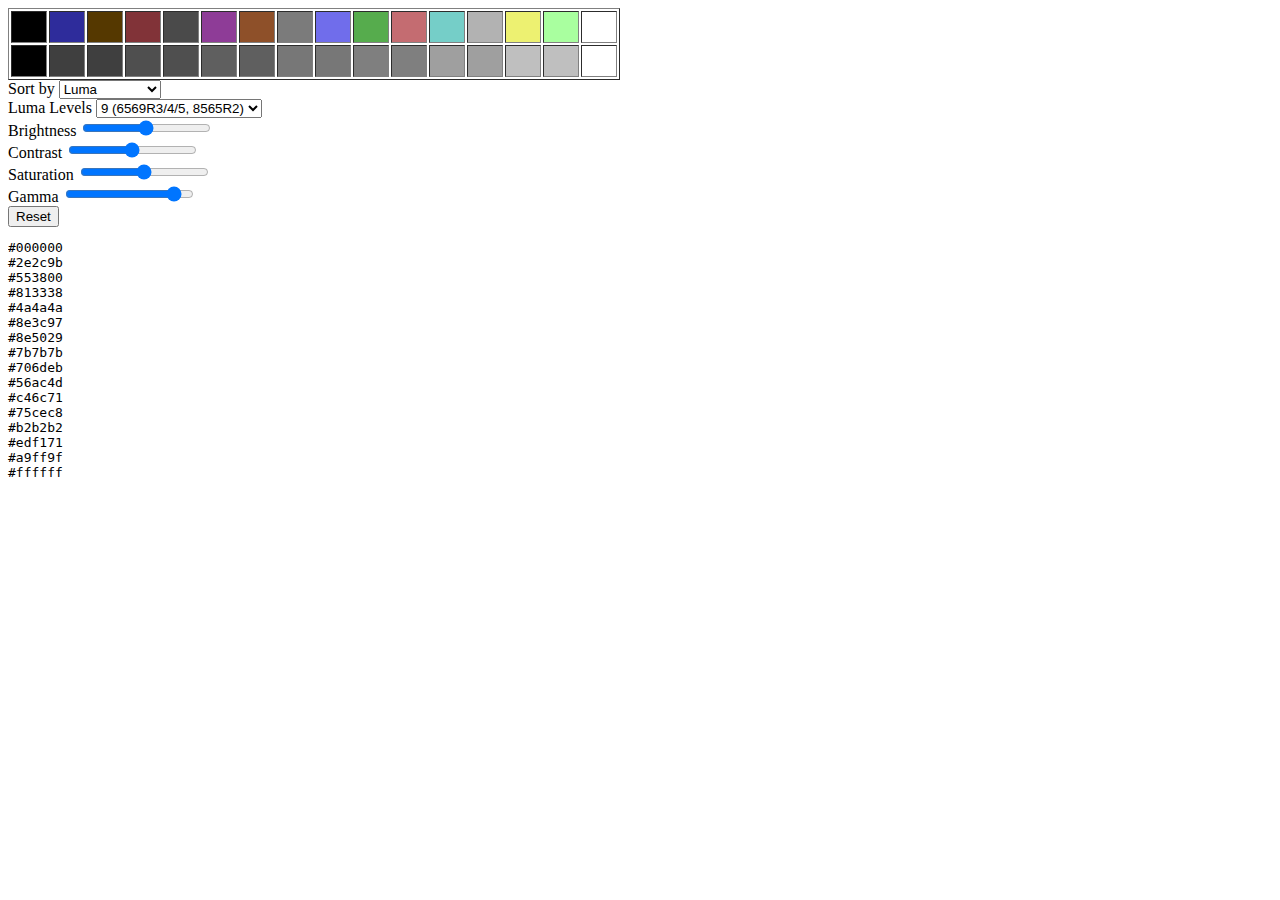
==== colors/index.html @ c3ace061 "colors: added gamma" ====
<head>
<script src="script.js"></script>
<style>
.colbox {
	width: 2em;
	height: 2em;
}
</style>

</head>

<body>

	<table border="1">
		<tr>
			<td class="colbox" id="col0"></td>
			<td class="colbox" id="col1"></td>
			<td class="colbox" id="col2"></td>
			<td class="colbox" id="col3"></td>
			<td class="colbox" id="col4"></td>
			<td class="colbox" id="col5"></td>
			<td class="colbox" id="col6"></td>
			<td class="colbox" id="col7"></td>
			<td class="colbox" id="col8"></td>
			<td class="colbox" id="col9"></td>
			<td class="colbox" id="col10"></td>
			<td class="colbox" id="col11"></td>
			<td class="colbox" id="col12"></td>
			<td class="colbox" id="col13"></td>
			<td class="colbox" id="col14"></td>
			<td class="colbox" id="col15"></td>
		</tr>
		<tr>
			<td class="colbox" id="ycol0"></td>
			<td class="colbox" id="ycol1"></td>
			<td class="colbox" id="ycol2"></td>
			<td class="colbox" id="ycol3"></td>
			<td class="colbox" id="ycol4"></td>
			<td class="colbox" id="ycol5"></td>
			<td class="colbox" id="ycol6"></td>
			<td class="colbox" id="ycol7"></td>
			<td class="colbox" id="ycol8"></td>
			<td class="colbox" id="ycol9"></td>
			<td class="colbox" id="ycol10"></td>
			<td class="colbox" id="ycol11"></td>
			<td class="colbox" id="ycol12"></td>
			<td class="colbox" id="ycol13"></td>
			<td class="colbox" id="ycol14"></td>
			<td class="colbox" id="ycol15"></td>
		</tr>
	</table>

<label for="sortby">Sort by</label>
<select name="sortby" id="sortby" onChange="refresh();">
    <option value="sortby0">Luma</option>
    <option value="sortby1">Palette Order</option>
</select>
<br/>
<label for="lumalevels">Luma Levels</label>
<select name="lumalevels" id="lumalevels" onChange="refresh();">
    <option value="lumalevels0">5 (6569R1)</option>
    <option selected value="lumalevels1">9 (6569R3/4/5, 8565R2)</option>
</select>
<br/>
<label for="brightness">Brightness</label>
<input id="brightness" type="range" min="1" max="100" class="slider" oninput="refresh();">
<br/>
<label for="contrast">Contrast</label>
<input id="contrast" type="range" min="1" max="200" class="slider" oninput="refresh();">
<br/>
<label for="saturation">Saturation</label>
<input id="saturation" type="range" min="1" max="100" class="slider" oninput="refresh();">
<br/>
<label for="gamma">Gamma</label>
<input id="gamma" type="range" min="10" max="30" class="slider" oninput="refresh();">

<br/>
<button type="button" onclick="reset();">Reset</button>

<pre id="hexcolors">

</pre>

</body>
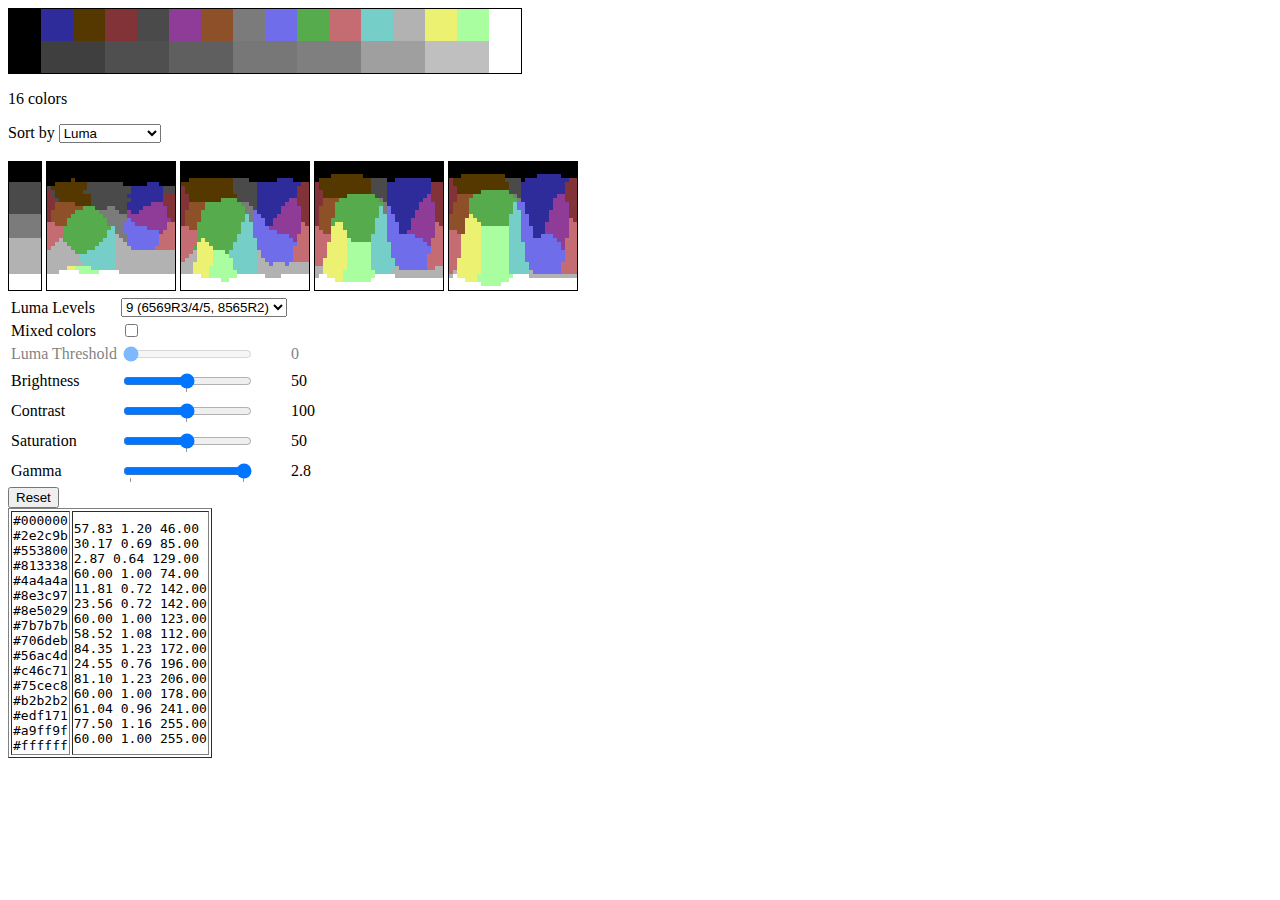
==== commit 900011f5: "colors: cleanups" ====
--- a/colors/index.html
+++ b/colors/index.html
@@ -3,8 +3,17 @@
 <script src="script.js"></script>
 <style>
 .colbox {
+	border: none;
+	border-collapse: collapse;
+	padding: 0px;
+	margin: 0px;
 	width: 2em;
 	height: 2em;
+}
+
+#colors {
+	border-spacing: 0px 0px;
+	border: 1px solid black;
 }
 </style>
 
@@ -12,74 +21,134 @@
 
 <body>
 
-	<table border="1">
+	<table id="colors">
+		<tr id="row1"></tr>
+		<tr id="row2"></tr>
+	</table>
+	<p><span id="numcol"></span> colors</p>
+
+	<label for="sortby">Sort by</label>
+	<select name="sortby" id="sortby" onChange="refresh();">
+	    <option value="sortby0">Luma</option>
+	    <option value="sortby1">Hue</option>
+	    <option value="sortby2">Palette Order</option>
+	</select>
+	<br/>
+	<br/>
+	<div id="colorspace" onmousedown="hideColorspace(true);" onmouseup="hideColorspace(false);">
+		<div id="colorspace_rgb"></div>
+		<div id="colorspace_mapped"></div>
+	</div>
+
+	<table>
 		<tr>
-			<td class="colbox" id="col0"></td>
-			<td class="colbox" id="col1"></td>
-			<td class="colbox" id="col2"></td>
-			<td class="colbox" id="col3"></td>
-			<td class="colbox" id="col4"></td>
-			<td class="colbox" id="col5"></td>
-			<td class="colbox" id="col6"></td>
-			<td class="colbox" id="col7"></td>
-			<td class="colbox" id="col8"></td>
-			<td class="colbox" id="col9"></td>
-			<td class="colbox" id="col10"></td>
-			<td class="colbox" id="col11"></td>
-			<td class="colbox" id="col12"></td>
-			<td class="colbox" id="col13"></td>
-			<td class="colbox" id="col14"></td>
-			<td class="colbox" id="col15"></td>
+			<td>
+				<label for="lumalevels">Luma Levels</label>
+			</td>
+			<td>
+				<select name="lumalevels" id="lumalevels" onChange="refresh();">
+				    <option value="lumalevels0">5 (6569R1)</option>
+				    <option selected value="lumalevels1">9 (6569R3/4/5, 8565R2)</option>
+				</select>
+			</td>
 		</tr>
 		<tr>
-			<td class="colbox" id="ycol0"></td>
-			<td class="colbox" id="ycol1"></td>
-			<td class="colbox" id="ycol2"></td>
-			<td class="colbox" id="ycol3"></td>
-			<td class="colbox" id="ycol4"></td>
-			<td class="colbox" id="ycol5"></td>
-			<td class="colbox" id="ycol6"></td>
-			<td class="colbox" id="ycol7"></td>
-			<td class="colbox" id="ycol8"></td>
-			<td class="colbox" id="ycol9"></td>
-			<td class="colbox" id="ycol10"></td>
-			<td class="colbox" id="ycol11"></td>
-			<td class="colbox" id="ycol12"></td>
-			<td class="colbox" id="ycol13"></td>
-			<td class="colbox" id="ycol14"></td>
-			<td class="colbox" id="ycol15"></td>
+			<td>
+				<label for="mixedcols">Mixed colors</label>
+			</td>
+			<td>
+				<input type="checkbox" id="mixedcols" onclick="refresh()">
+			</td>
+		</tr>
+		<tr id="lumathreshold_div">
+			<td>
+				<label for="lumathreshold">Luma Threshold</label>
+			</td>
+			<td>
+				<input id="lumathreshold" type="range" min="0" max="310" class="slider" oninput="refresh();">
+			</td>
+			<td>
+				<span id="lumathreshold_val"></span>
+			</td>
+		</tr>
+		<tr>
+			<td>
+				<label for="brightness">Brightness</label>
+			</td>
+			<td>
+				<input id="brightness" type="range" min="1" max="100" class="slider" list="slbrightness" oninput="refresh();">
+				<datalist id="slbrightness">
+				    <option>50</option>
+				</datalist>
+			</td>
+			<td>
+				<span id="brightness_val"></span>
+			</td>
+		</tr>
+		<tr>
+			<td>
+				<label for="contrast">Contrast</label>
+			</td>
+			<td>
+				<input id="contrast" type="range" min="1" max="200" class="slider" list="slcontrast" oninput="refresh();">
+				<datalist id="slcontrast">
+				    <option>100</option>
+				</datalist>
+			</td>
+			<td>
+				<span id="contrast_val"></span>
+			</td>
+		</tr>
+		<tr>
+			<td>
+				<label for="saturation">Saturation</label>
+			</td>
+			<td>
+				<input id="saturation" type="range" min="1" max="100" class="slider" list="slsaturation" oninput="refresh();">
+				<datalist id="slsaturation">
+				    <option>50</option>
+				</datalist>
+			</td>
+			<td>
+				<span id="saturation_val"></span>
+			</td>
+		</tr>
+		<tr>
+			<td>
+				<label for="gamma">Gamma</label>
+			</td>
+			<td>
+				<input id="gamma" type="range" min="22" max="28" class="slider" list="slgamma" oninput="refresh();">
+				<datalist id="slgamma">
+				    <option>22</option>
+				    <option>28</option>
+				</datalist>
+			</td>
+			<td>
+				<span id="gamma_val"></span>
+			</td>
 		</tr>
 	</table>
 
-<label for="sortby">Sort by</label>
-<select name="sortby" id="sortby" onChange="refresh();">
-    <option value="sortby0">Luma</option>
-    <option value="sortby1">Palette Order</option>
-</select>
-<br/>
-<label for="lumalevels">Luma Levels</label>
-<select name="lumalevels" id="lumalevels" onChange="refresh();">
-    <option value="lumalevels0">5 (6569R1)</option>
-    <option selected value="lumalevels1">9 (6569R3/4/5, 8565R2)</option>
-</select>
-<br/>
-<label for="brightness">Brightness</label>
-<input id="brightness" type="range" min="1" max="100" class="slider" oninput="refresh();">
-<br/>
-<label for="contrast">Contrast</label>
-<input id="contrast" type="range" min="1" max="200" class="slider" oninput="refresh();">
-<br/>
-<label for="saturation">Saturation</label>
-<input id="saturation" type="range" min="1" max="100" class="slider" oninput="refresh();">
-<br/>
-<label for="gamma">Gamma</label>
-<input id="gamma" type="range" min="10" max="30" class="slider" oninput="refresh();">
+	<button type="button" onclick="reset();">Reset</button>
 
-<br/>
-<button type="button" onclick="reset();">Reset</button>
+	<table border="1">
+		<tr>
+			<td><pre id="hexcolors"></pre>
+			<td><pre id="hsbcolors"></pre>
+		</tr>
+	</table>
 
-<pre id="hexcolors">
-
-</pre>
 
 </body>
+
+<!--
+
+https://www.pepto.de/projects/colorvic/
+http://hitmen.c02.at/temp/palstuff/
+https://kodiak64.com/blog/luma-driven-graphics-on-c64
+https://ilesj.wordpress.com/2016/03/30/old-vic-ii-colors-and-color-blending/
+https://csdb.dk/forums/?roomid=13&topicid=90011&showallposts=1
+https://og2t.github.io/retro-palette-explorer/
+
+-->
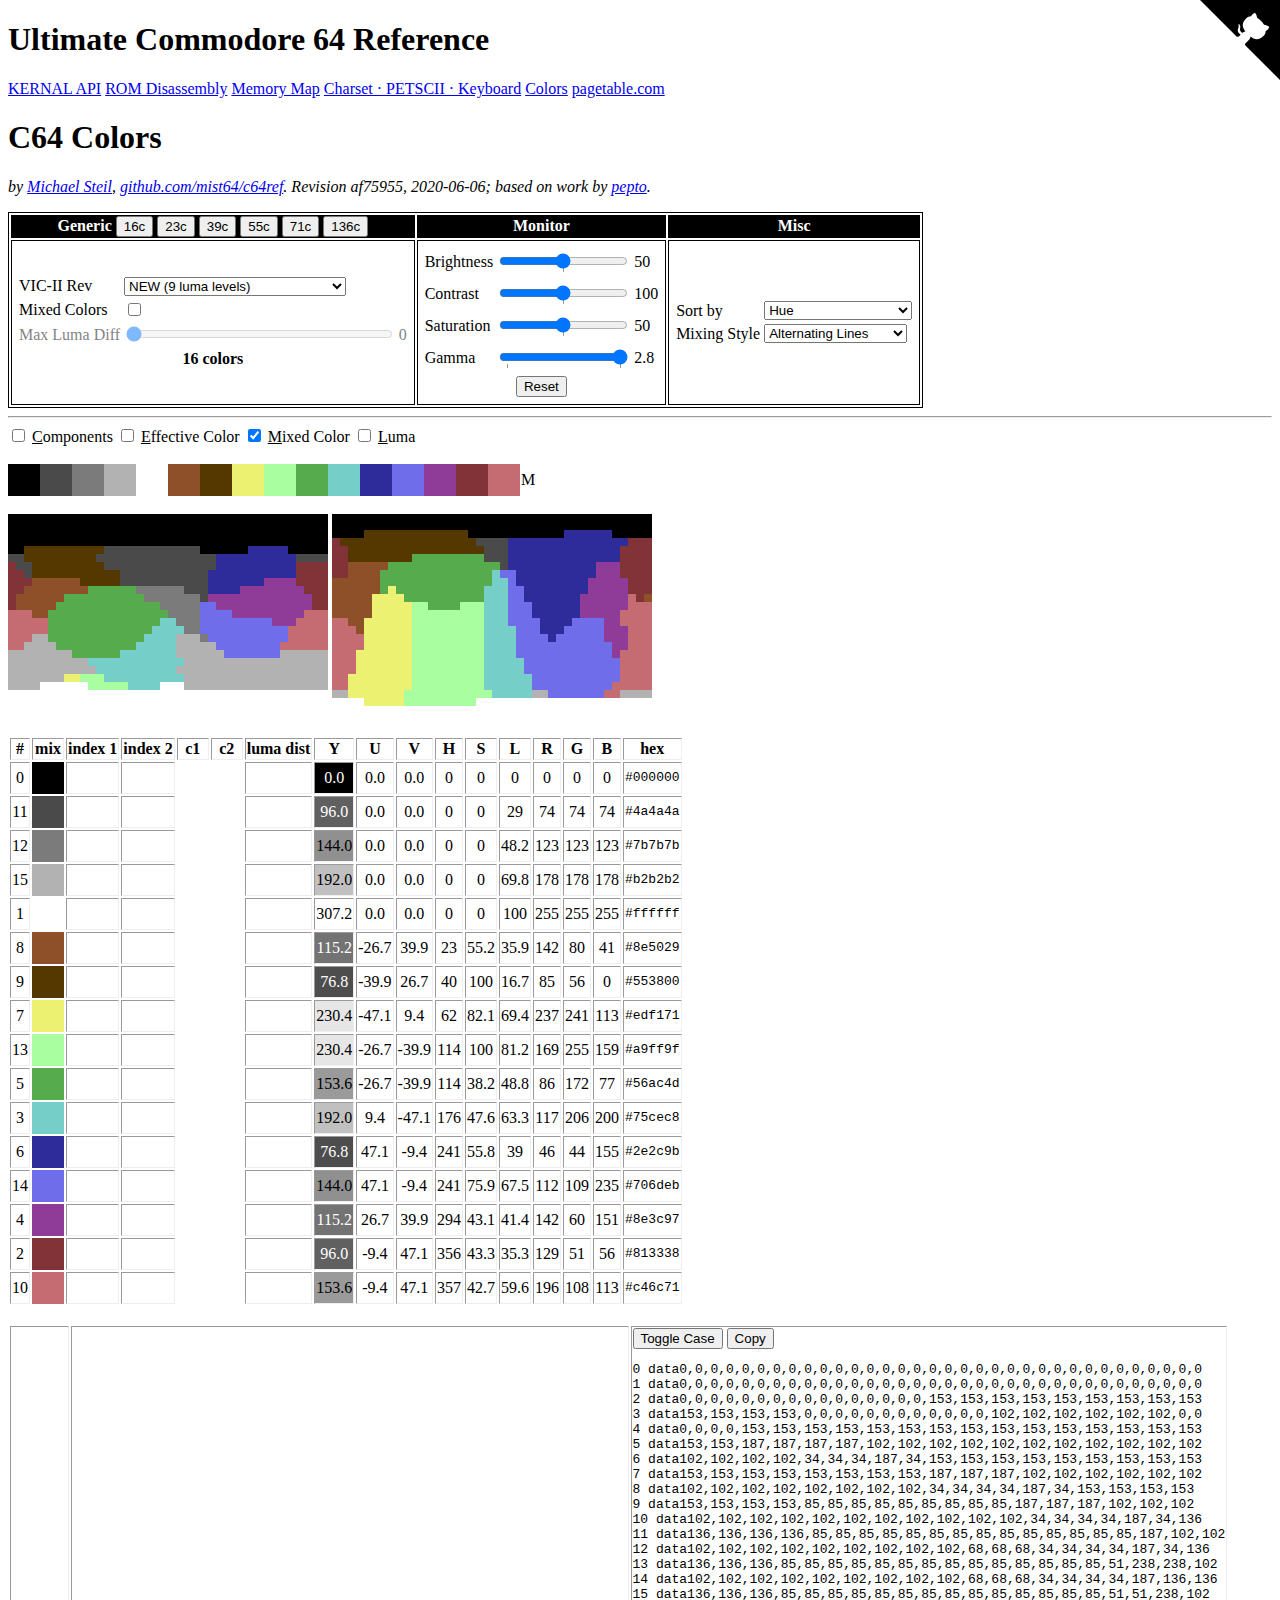
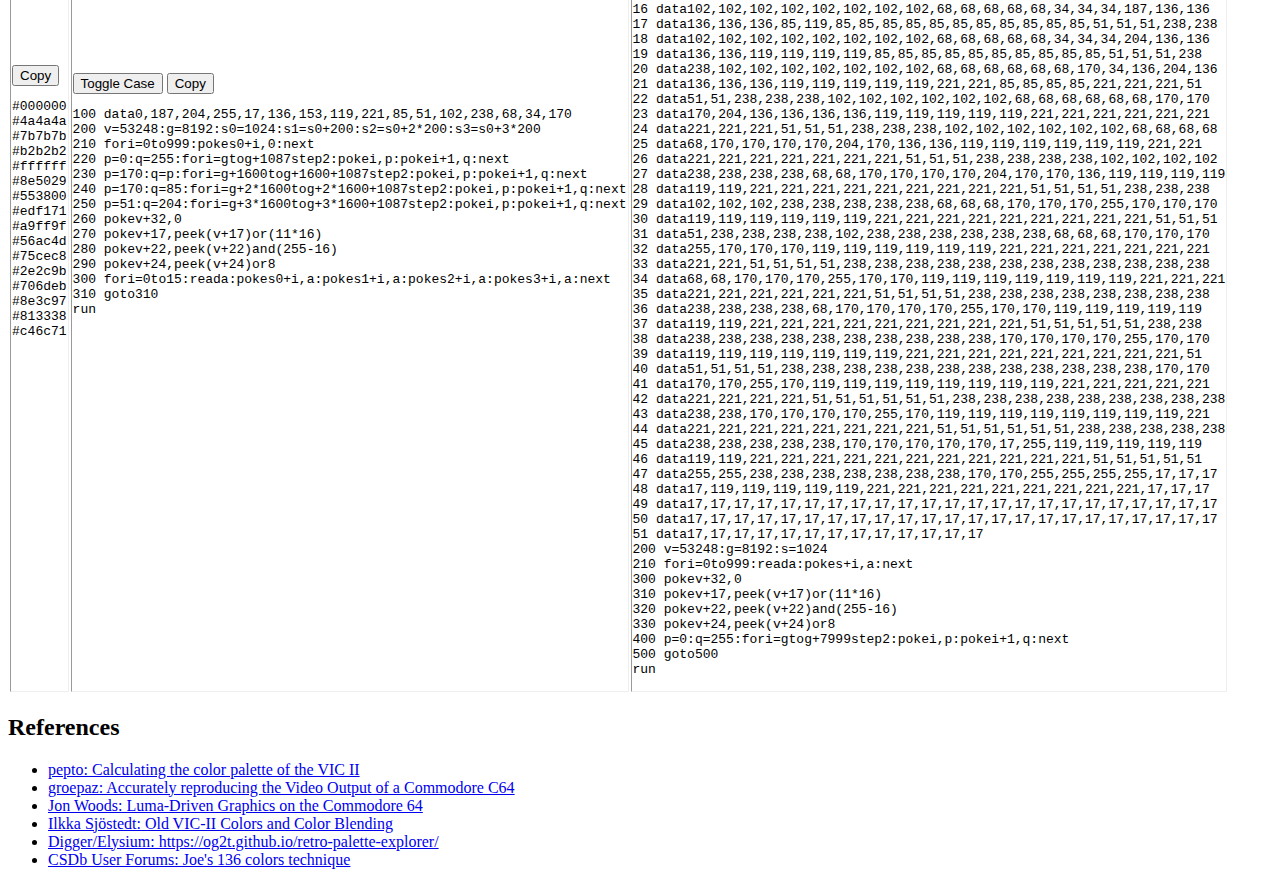
==== commit 238becba: "colors: target highlighting" ====
--- a/colors/index.html
+++ b/colors/index.html
@@ -1,5 +1,9 @@
-
+<!DOCTYPE html>
+<html lang="en-US">
 <head>
+<meta http-equiv="Content-type" content="text/html; charset=utf-8" />
+<title>Colors | Ultimate C64 Reference</title>
+<link rel="stylesheet" href="../style.css">
 <script src="script.js"></script>
 <style>
 .colbox {
@@ -11,144 +15,284 @@
 	height: 2em;
 }
 
+.colbox a {
+	display:block;
+	text-decoration:none;
+}
+
 #colors {
 	border-spacing: 0px 0px;
+	border: none;
+}
+
+table {
+	border: none;
+}
+
+table.paltab {
 	border: 1px solid black;
 }
+
+table.paltab th {
+	color: white;
+	text-shadow: 0px 1px black;
+	background-color: black;
+}
+
+table.paltab > tbody > tr > td {
+	border: 1px solid black;
+	padding: 4px;
+}
+
+#colors td {
+	vertical-align: middle;
+}
+
+#allcoltab td,th {
+	text-align: center;
+}
+
+tr:target {
+	background-color: white;
+}
+
 </style>
 
 </head>
 
 <body>
+	<a href="https://github.com/mist64/c64ref" class="github-corner" aria-label="View source on GitHub"><svg width="80" height="80" viewBox="0 0 250 250" style="fill:var(--main-color); color:#fff; position: absolute; top: 0; border: 0; right: 0;" aria-hidden="true"><path d="M0,0 L115,115 L130,115 L142,142 L250,250 L250,0 Z"></path><path d="M128.3,109.0 C113.8,99.7 119.0,89.6 119.0,89.6 C122.0,82.7 120.5,78.6 120.5,78.6 C119.2,72.0 123.4,76.3 123.4,76.3 C127.3,80.9 125.5,87.3 125.5,87.3 C122.9,97.6 130.6,101.9 134.4,103.2" fill="currentColor" style="transform-origin: 130px 106px;" class="octo-arm"></path><path d="M115.0,115.0 C114.9,115.1 118.7,116.5 119.8,115.4 L133.7,101.6 C136.9,99.2 139.9,98.4 142.2,98.6 C133.8,88.0 127.5,74.4 143.8,58.0 C148.5,53.4 154.0,51.2 159.7,51.0 C160.3,49.4 163.2,43.6 171.4,40.1 C171.4,40.1 176.1,42.5 178.8,56.2 C183.1,58.6 187.2,61.8 190.9,65.4 C194.5,69.0 197.7,73.2 200.1,77.6 C213.8,80.2 216.3,84.9 216.3,84.9 C212.7,93.1 206.9,96.0 205.4,96.6 C205.1,102.4 203.0,107.8 198.3,112.5 C181.9,128.9 168.3,122.5 157.7,114.1 C157.9,116.9 156.7,120.9 152.7,124.9 L141.0,136.5 C139.8,137.7 141.6,141.9 141.8,141.8 Z" fill="currentColor" class="octo-body"></path></svg></a><style>.github-corner:hover .octo-arm{animation:octocat-wave 560ms ease-in-out}@keyframes octocat-wave{0%,100%{transform:rotate(0)}20%,60%{transform:rotate(-25deg)}40%,80%{transform:rotate(10deg)}}@media (max-width:500px){.github-corner:hover .octo-arm{animation:none}.github-corner .octo-arm{animation:octocat-wave 560ms ease-in-out}}</style>
+	<div class="topnav">
+	    <h1>Ultimate Commodore 64 Reference</h1>
+	    <a href="../kernal/">KERNAL API</a>
+	    <a href="../c64disasm/">ROM Disassembly</a>
+	    <a href="../c64mem/">Memory Map</a>
+	    <a href="../charset/">Charset · PETSCII · Keyboard</a>
+	    <a class="active" href="../colors/">Colors</a>
+	    <a class="home" href="https://www.pagetable.com/">pagetable.com</a>
+	</div>
+	<div class="main">
+	<h1>C64 Colors</h1>
+	<p><i>by <a href="http://www.pagetable.com/">Michael Steil</a>, <a href="https://github.com/mist64/c64ref">github.com/mist64/c64ref</a>. Revision af75955, 2020-06-06; based on work by <a href="https://www.pepto.de/projects/colorvic/">pepto</a>.</i></p>
+
+	<table class="paltab">
+		<tr>
+			<th>
+				Generic
+				<button type="button" onclick="preset(16);">16c</button>
+				<button type="button" onclick="preset(23);">23c</button>
+				<button type="button" onclick="preset(39);">39c</button>
+				<button type="button" onclick="preset(55);">55c</button>
+				<button type="button" onclick="preset(71);">71c</button>
+				<button type="button" onclick="preset(136);">136c</button>
+			</th>
+			<th>Monitor</th>
+			<th>Misc</th>
+		</tr>
+		<tr><td>
+			<table>
+				<tr>
+					<td>
+						<label for="lumalevels">VIC-II Rev</label>
+					</td>
+					<td colspan="2">
+						<select name="lumalevels" id="lumalevels" onChange="refresh();">
+						    <option value="lumalevels0">OLD 6569R1 (5 luma levels; rare)</option>
+						    <option selected value="lumalevels1">NEW (9 luma levels)</option>
+						</select>
+					</td>
+				</tr>
+				<tr>
+					<td>
+						<label for="mixedcols">Mixed Colors</label>
+					</td>
+					<td colspan="2">
+						<input type="checkbox" id="mixedcols" onclick="refresh()">
+					</td>
+				</tr>
+				<tr id="maxlumadiff_div">
+					<td>
+						<label for="maxlumadiff">Max Luma Diff</label>
+					</td>
+					<td>
+						<input id="maxlumadiff" style="width: 20em;" type="range" min="0" max="310" oninput="refresh();">
+					</td>
+					<td>
+						<span id="maxlumadiff_val"></span>
+					</td>
+				</tr>
+				<tr><td colspan="3" style="text-align: center;"><b><span id="numcol"></span> colors</b></td></tr>
+			</table>
+		</td><td>
+			<table>
+				<tr>
+					<td>
+						<label for="brightness">Brightness</label>
+					</td>
+					<td>
+						<input id="brightness" type="range" min="1" max="100" list="slbrightness" oninput="refresh();">
+						<datalist id="slbrightness">
+						    <option>50</option>
+						</datalist>
+					</td>
+					<td>
+						<span id="brightness_val"></span>
+					</td>
+				</tr>
+				<tr>
+					<td>
+						<label for="contrast">Contrast</label>
+					</td>
+					<td>
+						<input id="contrast" type="range" min="1" max="200" list="slcontrast" oninput="refresh();">
+						<datalist id="slcontrast">
+						    <option>100</option>
+						</datalist>
+					</td>
+					<td>
+						<span id="contrast_val"></span>
+					</td>
+				</tr>
+				<tr>
+					<td>
+						<label for="saturation">Saturation</label>
+					</td>
+					<td>
+						<input id="saturation" type="range" min="1" max="100" list="slsaturation" oninput="refresh();">
+						<datalist id="slsaturation">
+						    <option>50</option>
+						</datalist>
+					</td>
+					<td>
+						<span id="saturation_val"></span>
+					</td>
+				</tr>
+				<tr>
+					<td>
+						<label for="gamma">Gamma</label>
+					</td>
+					<td>
+						<input id="gamma" type="range" min="22" max="28" list="slgamma" oninput="refresh();">
+						<datalist id="slgamma">
+						    <option>22</option>
+						    <option>28</option>
+						</datalist>
+					</td>
+					<td>
+						<span id="gamma_val"></span>
+					</td>
+				</tr>
+				<tr><td colspan="3" style="text-align: center;"><button type="button" onclick="reset();">Reset</button></td></tr>
+			</table>
+
+		</td><td>
+			<table>
+				<tr>
+					<td>
+						<label for="sortby">Sort by</label>
+					</td>
+					<td colspan="2">
+						<select name="sortby" id="sortby" onChange="refresh();">
+						    <option value="sortby0">Luma distance, index</option>
+						    <option selected value="sortby1">Hue</option>
+						    <option value="sortby2">Luma</option>
+						</select>
+				</tr>
+				<tr>
+					<td>
+						<label for="mixingstyle">Mixing Style</label>
+					</td>
+					<td>
+						<select name="mixingstyle" id="mixingstyle" onChange="refresh();">
+						    <option selected value="mixingstyle0">Alternating Lines</option>
+						    <option value="mixingstyle1">Alternating Columns</option>
+						    <option value="mixingstyle2">Checkered</option>
+						    <option value="mixingstyle3">Checkered h2x</option>
+						</select>
+					</td>
+				</tr>
+			</table>
+		</td></tr>
+	</table>
+
+	<hr/>
+
+	<input type="checkbox" id="showcomponents" onclick="refresh()">
+	<label for="showcomponents"><u>C</u>omponents</label>
+
+	<input type="checkbox" id="showeffcol" onclick="refresh()">
+	<label for="showeffcol"><u>E</u>ffective Color</label>
+
+	<input checked type="checkbox" id="showmixedcol" onclick="refresh()">
+	<label for="showmixedcol"><u>M</u>ixed Color</label>
+
+	<input type="checkbox" id="showluma" onclick="refresh()">
+	<label for="showluma"><u>L</u>uma</label>
+
+	<br/>
+	<br/>
 
 	<table id="colors">
+		<tr id="row0"></tr>
 		<tr id="row1"></tr>
 		<tr id="row2"></tr>
-	</table>
-	<p><span id="numcol"></span> colors</p>
-
-	<label for="sortby">Sort by</label>
-	<select name="sortby" id="sortby" onChange="refresh();">
-	    <option value="sortby0">Luma</option>
-	    <option value="sortby1">Hue</option>
-	    <option value="sortby2">Palette Order</option>
-	</select>
-	<br/>
-	<br/>
+		<tr id="row3"></tr>
+	</table>
+
+	<br/>
+
 	<div id="colorspace" onmousedown="hideColorspace(true);" onmouseup="hideColorspace(false);">
-		<div id="colorspace_rgb"></div>
-		<div id="colorspace_mapped"></div>
+		<div id="colorspace_rgb">
+			<canvas id="rgb_0"></canvas>
+			<canvas id="rgb_1"></canvas>
+		</div>
+		<div id="colorspace_mapped">
+			<canvas id="mapped_0"></canvas>
+			<canvas id="mapped_1"></canvas>
+		</div>
 	</div>
 
-	<table>
+	<br/>
+
+	<table id="allcoltab" border="1">
+	</table>
+
+	<br/>
+
+	<table border="1">
 		<tr>
 			<td>
-				<label for="lumalevels">Luma Levels</label>
+				<button type="button" onclick="copyElement('hexcolors', 'hexcolors');">Copy</button>
+				<pre id="hexcolors"></pre>
 			</td>
 			<td>
-				<select name="lumalevels" id="lumalevels" onChange="refresh();">
-				    <option value="lumalevels0">5 (6569R1)</option>
-				    <option selected value="lumalevels1">9 (6569R3/4/5, 8565R2)</option>
-				</select>
+				<button type="button" onclick="toggleCase('text_basic1_lower', 'text_basic1_upper');">Toggle Case</button>
+				<button type="button" onclick="copyElement('text_basic1_lower', 'text_basic1_upper');">Copy</button>
+				<pre id="text_basic1_lower"></pre>
+				<pre id="text_basic1_upper" style="display: none;"></pre>
+			</td>
+			<td>
+				<button type="button" onclick="toggleCase('text_basic2_lower', 'text_basic2_upper');">Toggle Case</button>
+				<button type="button" onclick="copyElement('text_basic2_lower', 'text_basic2_upper');">Copy</button>
+				<pre id="text_basic2_lower"></pre>
+				<pre id="text_basic2_upper" style="display: none;"></pre>
 			</td>
 		</tr>
-		<tr>
-			<td>
-				<label for="mixedcols">Mixed colors</label>
-			</td>
-			<td>
-				<input type="checkbox" id="mixedcols" onclick="refresh()">
-			</td>
-		</tr>
-		<tr id="lumathreshold_div">
-			<td>
-				<label for="lumathreshold">Luma Threshold</label>
-			</td>
-			<td>
-				<input id="lumathreshold" type="range" min="0" max="310" class="slider" oninput="refresh();">
-			</td>
-			<td>
-				<span id="lumathreshold_val"></span>
-			</td>
-		</tr>
-		<tr>
-			<td>
-				<label for="brightness">Brightness</label>
-			</td>
-			<td>
-				<input id="brightness" type="range" min="1" max="100" class="slider" list="slbrightness" oninput="refresh();">
-				<datalist id="slbrightness">
-				    <option>50</option>
-				</datalist>
-			</td>
-			<td>
-				<span id="brightness_val"></span>
-			</td>
-		</tr>
-		<tr>
-			<td>
-				<label for="contrast">Contrast</label>
-			</td>
-			<td>
-				<input id="contrast" type="range" min="1" max="200" class="slider" list="slcontrast" oninput="refresh();">
-				<datalist id="slcontrast">
-				    <option>100</option>
-				</datalist>
-			</td>
-			<td>
-				<span id="contrast_val"></span>
-			</td>
-		</tr>
-		<tr>
-			<td>
-				<label for="saturation">Saturation</label>
-			</td>
-			<td>
-				<input id="saturation" type="range" min="1" max="100" class="slider" list="slsaturation" oninput="refresh();">
-				<datalist id="slsaturation">
-				    <option>50</option>
-				</datalist>
-			</td>
-			<td>
-				<span id="saturation_val"></span>
-			</td>
-		</tr>
-		<tr>
-			<td>
-				<label for="gamma">Gamma</label>
-			</td>
-			<td>
-				<input id="gamma" type="range" min="22" max="28" class="slider" list="slgamma" oninput="refresh();">
-				<datalist id="slgamma">
-				    <option>22</option>
-				    <option>28</option>
-				</datalist>
-			</td>
-			<td>
-				<span id="gamma_val"></span>
-			</td>
-		</tr>
-	</table>
-
-	<button type="button" onclick="reset();">Reset</button>
-
-	<table border="1">
-		<tr>
-			<td><pre id="hexcolors"></pre>
-			<td><pre id="hsbcolors"></pre>
-		</tr>
-	</table>
-
+	</table>
+
+	</div>
+
+	<textarea style="display: none;" id="i_text_basic"></textarea>
 
 </body>
 
-<!--
-
-https://www.pepto.de/projects/colorvic/
-http://hitmen.c02.at/temp/palstuff/
-https://kodiak64.com/blog/luma-driven-graphics-on-c64
-https://ilesj.wordpress.com/2016/03/30/old-vic-ii-colors-and-color-blending/
-https://csdb.dk/forums/?roomid=13&topicid=90011&showallposts=1
-https://og2t.github.io/retro-palette-explorer/
-
--->
+<h2>References</h2>
+
+<ul>
+<li><a href="https://www.pepto.de/projects/colorvic/">pepto: Calculating the color palette of the VIC II</a></li>
+<li><a href="http://hitmen.c02.at/temp/palstuff/">groepaz: Accurately reproducing the Video Output of a Commodore C64</a></li>
+<li><a href="https://kodiak64.com/blog/luma-driven-graphics-on-c64">Jon Woods: Luma-Driven Graphics on the Commodore 64</a></li>
+<li><a href="https://ilesj.wordpress.com/2016/03/30/old-vic-ii-colors-and-color-blending/">Ilkka Sjöstedt: Old VIC-II Colors and Color Blending</a></li>
+<li><a href="https://og2t.github.io/retro-palette-explorer/">Digger/Elysium: https://og2t.github.io/retro-palette-explorer/</a></li>
+<li><a href="https://csdb.dk/forums/?roomid=13&topicid=90011&showallposts=1">CSDb User Forums: Joe's 136 colors technique</a></li>
+</ul>
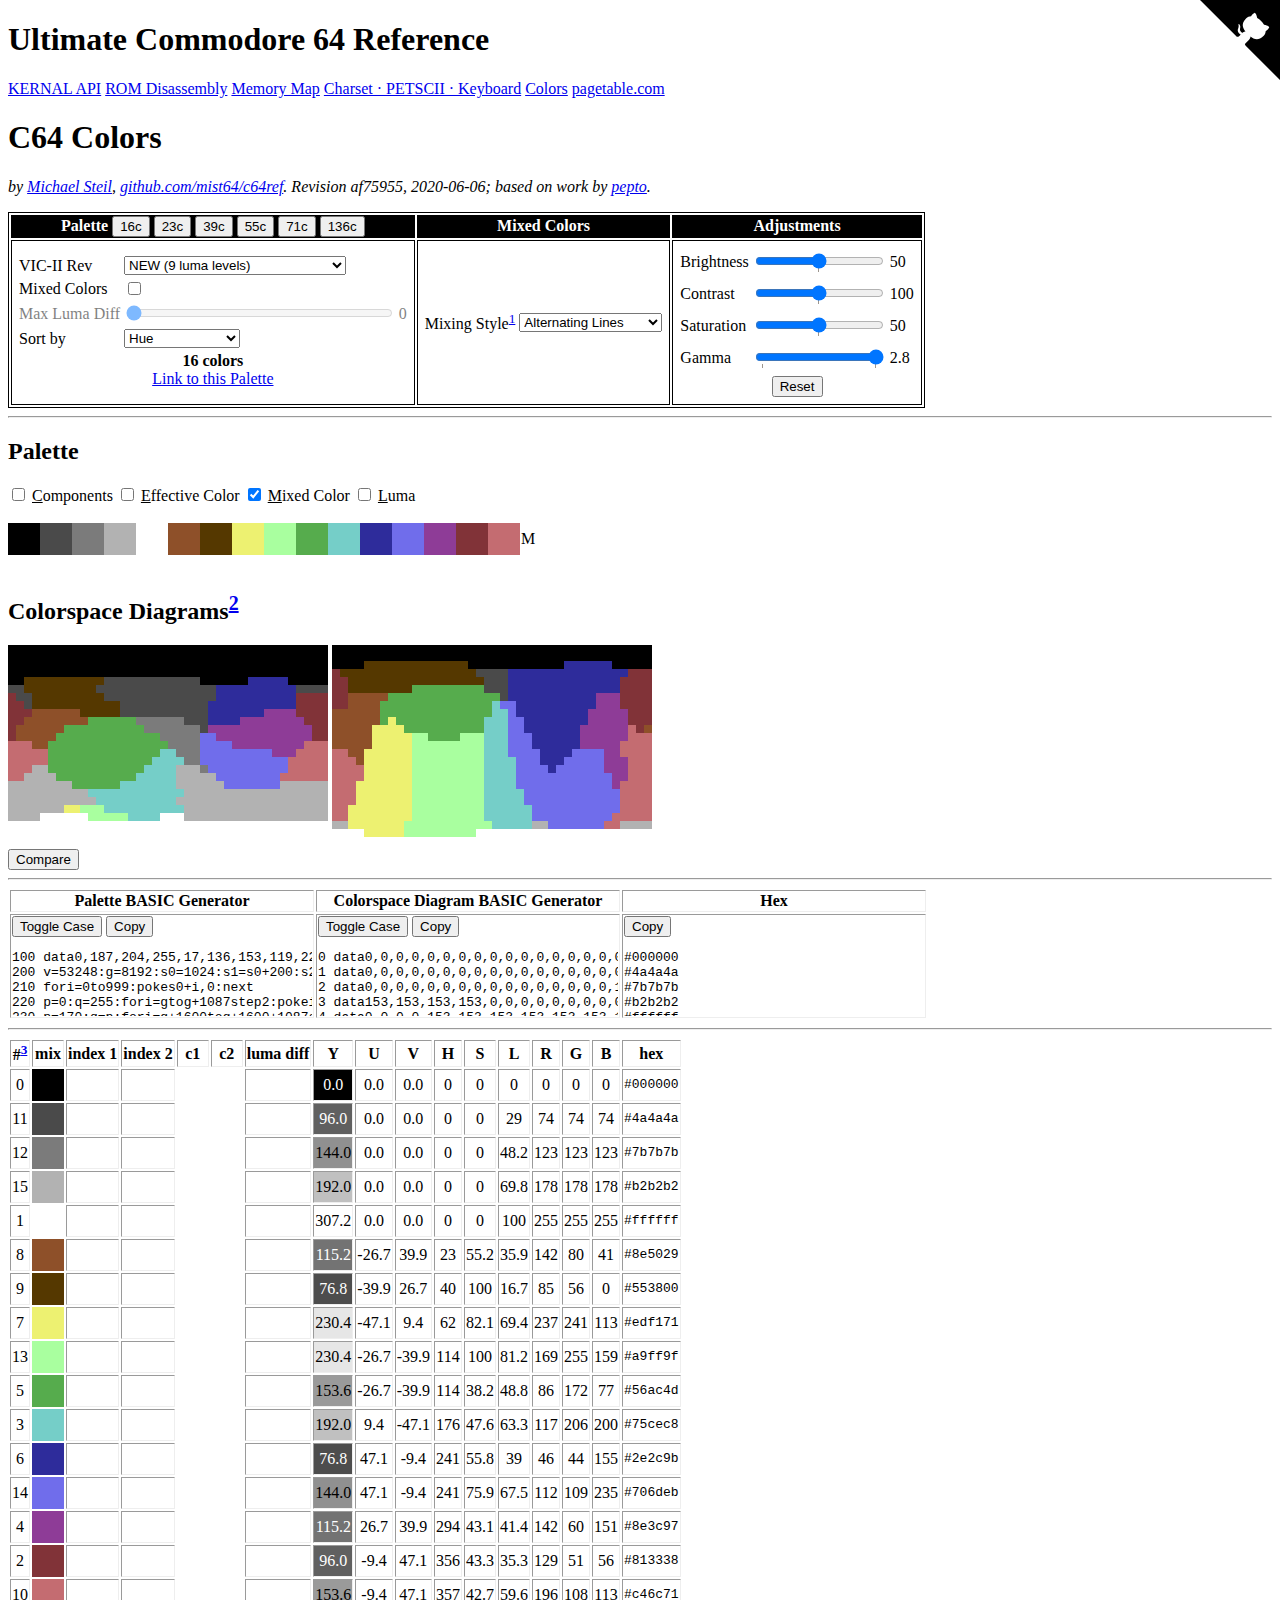
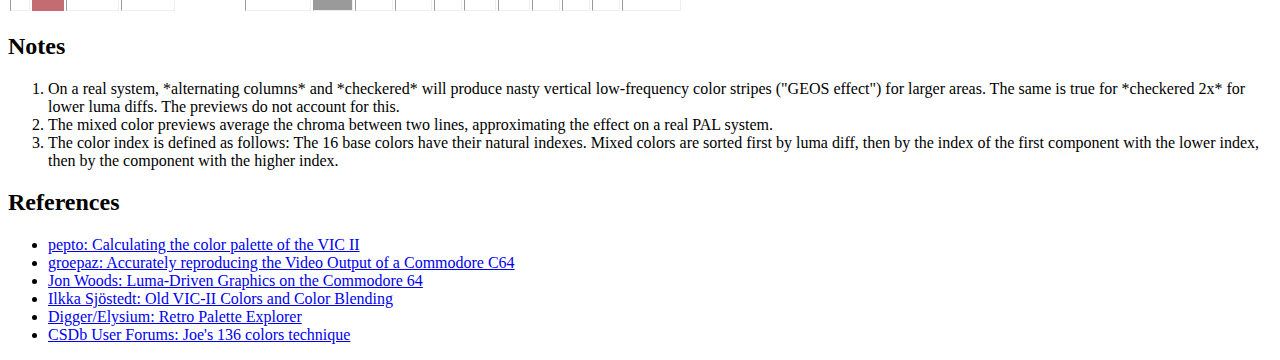
==== commit a8e25ec9: "colors: simpler components" ====
--- a/colors/index.html
+++ b/colors/index.html
@@ -15,6 +15,15 @@
 	height: 2em;
 }
 
+.thincolbox {
+	border: none;
+	border-collapse: collapse;
+	padding: 0px;
+	margin: 0px;
+	width: 1em;
+	height: 2em;
+}
+
 .colbox a {
 	display:block;
 	text-decoration:none;
@@ -54,6 +63,17 @@
 
 tr:target {
 	background-color: white;
+}
+
+li:target {
+	color: black;
+	background-color: white;
+}
+
+.code {
+	overflow: scroll;
+	width: 300px;
+	height: 100px;
 }
 
 </style>
@@ -78,7 +98,7 @@
 	<table class="paltab">
 		<tr>
 			<th>
-				Generic
+				Palette
 				<button type="button" onclick="preset(16);">16c</button>
 				<button type="button" onclick="preset(23);">23c</button>
 				<button type="button" onclick="preset(39);">39c</button>
@@ -86,8 +106,8 @@
 				<button type="button" onclick="preset(71);">71c</button>
 				<button type="button" onclick="preset(136);">136c</button>
 			</th>
-			<th>Monitor</th>
-			<th>Misc</th>
+			<th>Mixed Colors</th>
+			<th>Adjustments</th>
 		</tr>
 		<tr><td>
 			<table>
@@ -121,86 +141,30 @@
 						<span id="maxlumadiff_val"></span>
 					</td>
 				</tr>
-				<tr><td colspan="3" style="text-align: center;"><b><span id="numcol"></span> colors</b></td></tr>
-			</table>
-		</td><td>
-			<table>
-				<tr>
-					<td>
-						<label for="brightness">Brightness</label>
-					</td>
-					<td>
-						<input id="brightness" type="range" min="1" max="100" list="slbrightness" oninput="refresh();">
-						<datalist id="slbrightness">
-						    <option>50</option>
-						</datalist>
-					</td>
-					<td>
-						<span id="brightness_val"></span>
-					</td>
-				</tr>
-				<tr>
-					<td>
-						<label for="contrast">Contrast</label>
-					</td>
-					<td>
-						<input id="contrast" type="range" min="1" max="200" list="slcontrast" oninput="refresh();">
-						<datalist id="slcontrast">
-						    <option>100</option>
-						</datalist>
-					</td>
-					<td>
-						<span id="contrast_val"></span>
-					</td>
-				</tr>
-				<tr>
-					<td>
-						<label for="saturation">Saturation</label>
-					</td>
-					<td>
-						<input id="saturation" type="range" min="1" max="100" list="slsaturation" oninput="refresh();">
-						<datalist id="slsaturation">
-						    <option>50</option>
-						</datalist>
-					</td>
-					<td>
-						<span id="saturation_val"></span>
-					</td>
-				</tr>
-				<tr>
-					<td>
-						<label for="gamma">Gamma</label>
-					</td>
-					<td>
-						<input id="gamma" type="range" min="22" max="28" list="slgamma" oninput="refresh();">
-						<datalist id="slgamma">
-						    <option>22</option>
-						    <option>28</option>
-						</datalist>
-					</td>
-					<td>
-						<span id="gamma_val"></span>
-					</td>
-				</tr>
-				<tr><td colspan="3" style="text-align: center;"><button type="button" onclick="reset();">Reset</button></td></tr>
-			</table>
-
-		</td><td>
-			<table>
 				<tr>
 					<td>
 						<label for="sortby">Sort by</label>
 					</td>
 					<td colspan="2">
 						<select name="sortby" id="sortby" onChange="refresh();">
-						    <option value="sortby0">Luma distance, index</option>
+						    <option value="sortby0">Luma diff, index</option>
 						    <option selected value="sortby1">Hue</option>
 						    <option value="sortby2">Luma</option>
 						</select>
 				</tr>
 				<tr>
-					<td>
-						<label for="mixingstyle">Mixing Style</label>
+					<td colspan="3" style="text-align: center;">
+						<b><span id="numcol"></span> colors</b><br/>
+						<a id="collink">Link to this Palette</a>
+					</td>
+				</tr>
+			</table>
+		</td>
+		<td>
+			<table>
+				<tr>
+					<td>
+						<label for="mixingstyle">Mixing Style<sup><a href="#note1">1</a></sup></label>
 					</td>
 					<td>
 						<select name="mixingstyle" id="mixingstyle" onChange="refresh();">
@@ -212,10 +176,75 @@
 					</td>
 				</tr>
 			</table>
-		</td></tr>
+		</td>
+		<td>
+			<table>
+				<tr>
+					<td>
+						<label for="brightness">Brightness</label>
+					</td>
+					<td>
+						<input id="brightness" type="range" min="1" max="100" list="slbrightness" oninput="refresh();">
+						<datalist id="slbrightness">
+						    <option>50</option>
+						</datalist>
+					</td>
+					<td>
+						<span id="brightness_val"></span>
+					</td>
+				</tr>
+				<tr>
+					<td>
+						<label for="contrast">Contrast</label>
+					</td>
+					<td>
+						<input id="contrast" type="range" min="1" max="200" list="slcontrast" oninput="refresh();">
+						<datalist id="slcontrast">
+						    <option>100</option>
+						</datalist>
+					</td>
+					<td>
+						<span id="contrast_val"></span>
+					</td>
+				</tr>
+				<tr>
+					<td>
+						<label for="saturation">Saturation</label>
+					</td>
+					<td>
+						<input id="saturation" type="range" min="1" max="100" list="slsaturation" oninput="refresh();">
+						<datalist id="slsaturation">
+						    <option>50</option>
+						</datalist>
+					</td>
+					<td>
+						<span id="saturation_val"></span>
+					</td>
+				</tr>
+				<tr>
+					<td>
+						<label for="gamma">Gamma</label>
+					</td>
+					<td>
+						<input id="gamma" type="range" min="22" max="28" list="slgamma" oninput="refresh();">
+						<datalist id="slgamma">
+						    <option>22</option>
+						    <option>28</option>
+						</datalist>
+					</td>
+					<td>
+						<span id="gamma_val"></span>
+					</td>
+				</tr>
+				<tr><td colspan="3" style="text-align: center;"><button type="button" onclick="reset();">Reset</button></td></tr>
+			</table>
+
+		</td>
+		</tr>
 	</table>
 
 	<hr/>
+	<h2>Palette</h2>
 
 	<input type="checkbox" id="showcomponents" onclick="refresh()">
 	<label for="showcomponents"><u>C</u>omponents</label>
@@ -240,6 +269,8 @@
 	</table>
 
 	<br/>
+
+	<h2>Colorspace Diagrams<sup><a href="#note2">2</a></sup></h2>
 
 	<div id="colorspace" onmousedown="hideColorspace(true);" onmouseup="hideColorspace(false);">
 		<div id="colorspace_rgb">
@@ -251,48 +282,76 @@
 			<canvas id="mapped_1"></canvas>
 		</div>
 	</div>
-
-	<br/>
-
-	<table id="allcoltab" border="1">
-	</table>
-
-	<br/>
+	<button type="button" onmousedown="hideColorspace(true);" onmouseup="hideColorspace(false);">Compare</button>
+
+	<hr/>
 
 	<table border="1">
 		<tr>
+			<th>
+				Palette BASIC Generator
+			</th>
+			<th>
+				Colorspace Diagram BASIC Generator
+			</th>
+			<th>
+				Hex
+			</th>
+		</tr>
+		<tr>
 			<td>
-				<button type="button" onclick="copyElement('hexcolors', 'hexcolors');">Copy</button>
-				<pre id="hexcolors"></pre>
-			</td>
-			<td>
+				<div class="code">
 				<button type="button" onclick="toggleCase('text_basic1_lower', 'text_basic1_upper');">Toggle Case</button>
 				<button type="button" onclick="copyElement('text_basic1_lower', 'text_basic1_upper');">Copy</button>
 				<pre id="text_basic1_lower"></pre>
 				<pre id="text_basic1_upper" style="display: none;"></pre>
+				</div>
 			</td>
 			<td>
+				<div class="code">
 				<button type="button" onclick="toggleCase('text_basic2_lower', 'text_basic2_upper');">Toggle Case</button>
 				<button type="button" onclick="copyElement('text_basic2_lower', 'text_basic2_upper');">Copy</button>
 				<pre id="text_basic2_lower"></pre>
 				<pre id="text_basic2_upper" style="display: none;"></pre>
+				</div>
+			</td>
+			<td>
+				<div class="code">
+				<button type="button" onclick="copyElement('hexcolors', 'hexcolors');">Copy</button>
+				<pre id="hexcolors"></pre>
+				</div>
 			</td>
 		</tr>
 	</table>
 
+	<hr/>
+
+	<table id="allcoltab" border="1">
+	</table>
+
+
+	<textarea style="display: none;" id="i_text_basic"></textarea>
+
+
+	<h2>Notes</h2>
+
+	<ol>
+	<li id="note1">On a real system, *alternating columns* and *checkered* will produce nasty vertical low-frequency color stripes ("GEOS effect") for larger areas. The same is true for *checkered 2x* for lower luma diffs. The previews do not account for this.</li>
+	<li id="note2">The mixed color previews average the chroma between two lines, approximating the effect on a real PAL system.</li>
+	<li id="note3">The color index is defined as follows: The 16 base colors have their natural indexes. Mixed colors are sorted first by luma diff, then by the index of the first component with the lower index, then by the component with the higher index.</span></li>
+	</ol>
+
+	<h2>References</h2>
+
+	<ul>
+	<li><a href="https://www.pepto.de/projects/colorvic/">pepto: Calculating the color palette of the VIC II</a></li>
+	<li><a href="http://hitmen.c02.at/temp/palstuff/">groepaz: Accurately reproducing the Video Output of a Commodore C64</a></li>
+	<li><a href="https://kodiak64.com/blog/luma-driven-graphics-on-c64">Jon Woods: Luma-Driven Graphics on the Commodore 64</a></li>
+	<li><a href="https://ilesj.wordpress.com/2016/03/30/old-vic-ii-colors-and-color-blending/">Ilkka Sjöstedt: Old VIC-II Colors and Color Blending</a></li>
+	<li><a href="https://og2t.github.io/retro-palette-explorer/">Digger/Elysium: Retro Palette Explorer</a></li>
+	<li><a href="https://csdb.dk/forums/?roomid=13&topicid=90011&showallposts=1">CSDb User Forums: Joe's 136 colors technique</a></li>
+	</ul>
+
 	</div>
 
-	<textarea style="display: none;" id="i_text_basic"></textarea>
-
 </body>
-
-<h2>References</h2>
-
-<ul>
-<li><a href="https://www.pepto.de/projects/colorvic/">pepto: Calculating the color palette of the VIC II</a></li>
-<li><a href="http://hitmen.c02.at/temp/palstuff/">groepaz: Accurately reproducing the Video Output of a Commodore C64</a></li>
-<li><a href="https://kodiak64.com/blog/luma-driven-graphics-on-c64">Jon Woods: Luma-Driven Graphics on the Commodore 64</a></li>
-<li><a href="https://ilesj.wordpress.com/2016/03/30/old-vic-ii-colors-and-color-blending/">Ilkka Sjöstedt: Old VIC-II Colors and Color Blending</a></li>
-<li><a href="https://og2t.github.io/retro-palette-explorer/">Digger/Elysium: https://og2t.github.io/retro-palette-explorer/</a></li>
-<li><a href="https://csdb.dk/forums/?roomid=13&topicid=90011&showallposts=1">CSDb User Forums: Joe's 136 colors technique</a></li>
-</ul>
